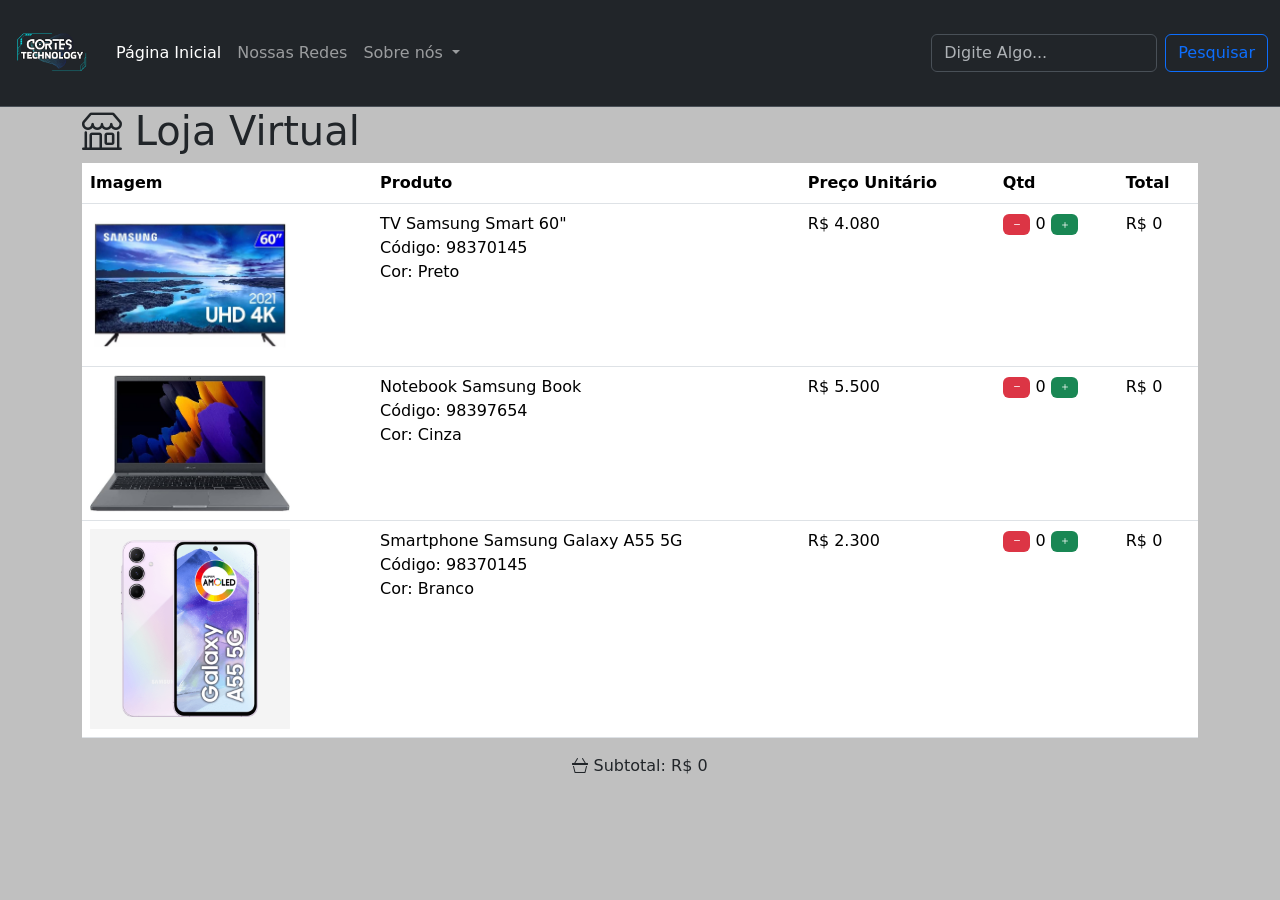
==== index.html @ 38ce994c "Rename CortesTech.html to index.html" ====
<!DOCTYPE html>
<html>
    <head>
        <title>Cortes Tecnologia</title>

        <meta charset="UTF-8">
      <link href="https://cdn.jsdelivr.net/npm/bootstrap@5.3.3/dist/css/bootstrap.min.css" rel="stylesheet" integrity="sha384-QWTKZyjpPEjISv5WaRU9OFeRpok6YctnYmDr5pNlyT2bRjXh0JMhjY6hW+ALEwIH" crossorigin="anonymous">
      <link rel="stylesheet" href="https://cdn.jsdelivr.net/npm/bootstrap-icons@1.11.3/font/bootstrap-icons.min.css">
      <link rel="preconnect" href="https://fonts.googleapis.com" />
      <link rel="preconnect" href="https://fonts.gstatic.com" crossorigin />
      <link href="https://fonts.googleapis.com/css2?family=Outfit:wght@100..900&display=swap" rel="stylesheet" />
      <link rel="stylesheet" href="src/css/reset.css">
      <link rel="stylesheet" href="src/css/estilo.css">    
        <script src="src/Js/CTech.js"></script>
    </head>
<body>

  <nav class="navbar navbar-expand-lg bg-dark border-bottom border-body" data-bs-theme="dark">
    <div class="container-fluid">
      <a class="navbar-brand" href="#">
        <img src="src/img/Black and White Monochrome Tech Logo.png" alt="Logo Loja" width="80" height="80">
      </a>
      <button class="navbar-toggler" type="button" data-bs-toggle="collapse" data-bs-target="#navbarSupportedContent" aria-controls="navbarSupportedContent" aria-expanded="false" aria-label="Toggle navigation">
        <span class="navbar-toggler-icon"></span>
      </button>
      <div class="collapse navbar-collapse" id="navbarSupportedContent">
        <ul class="navbar-nav me-auto mb-2 mb-lg-0">
          <li class="nav-item">
            <a class="nav-link active" aria-current="page" href="#">Página Inicial</a>
          </li>
          <li class="nav-item">
            <a class="nav-link" href="#" onclick="link_1()" id="linkDir2">Nossas Redes</a>
          </li>
          <li class="nav-item dropdown">
            <a class="nav-link dropdown-toggle" href="#" role="button" data-bs-toggle="dropdown" aria-expanded="false">
              Sobre nós
            </a>
            <ul class="dropdown-menu" id="menuSn">
              <li><a class="dropdown-item" href="#" onclick="link_2()">Diretoria</a></li>
              <li><a class="dropdown-item" href="#" onclick="link_3()">Visão e Comprometimento</a></li>
              <li><hr class="dropdown-divider"></li>
              <li><a class="dropdown-item" href="#" onclick="link_4()">Nasce uma ideia</a></li>
            </ul>
          </li>
          
        <!--  <li class="nav-item">
            <a class="nav-link disabled" aria-disabled="true">Em breve</a>
          </li> -->

        </ul>
        <form class="d-flex" role="Digite Algo...">
          <input class="form-control me-2" type="Digite Algo..." placeholder="Digite Algo..." aria-label="Digite Algo...">
          <button class="btn btn-outline-primary" type="submit">Pesquisar</button>
        </form>
      </div>
    </div>
  </nav>

  <div class="container">
    <h1 class="bi bi-shop"> Loja Virtual</h1>
    <table class="table table-hover">
        <thead>
            <tr>
                <th>Imagem</th>
                <th>Produto</th>
                <th>Preço Unitário</th>
                <th>Qtd</th>
                <th>Total</th>
            </tr>
        </thead>
        <tbody>

            <tr>
            <td><img src="src/img/TVSamsung60pol.jpg" alt="Produto 1" width="200"></td>
                <td>  <!-- Produto -->
                    <div>TV Samsung Smart 60"</div>
                    <div>Código: 98370145</div>
                    <div>Cor: Preto</div>
                </td>
                <td id="valor_1">R$ 4.080</td>  <!-- Preço Unitário -->
                <td><span class="badge text-bg-danger"><i class="bi bi-dash" onclick="alterarQtd(1, '-')"></i></span>
                    <span id="qtd_1">0</span>  <!-- Qtd -->
                    <span class="badge text-bg-success" onclick="alterarQtd(1, '+')"><i class="bi bi-plus"></i></span>
                </td>
                <td id="total_1">R$ 0</td>  <!-- Total -->
            </tr>

            <tr>
                <td><img src="src/img/NotebookSamsungBook.jpg" alt="Produto 2" width="200"></td>
                <td> <!-- Produto -->
                    <div>Notebook Samsung Book</div>
                    <div>Código: 98397654</div>
                    <div>Cor: Cinza</div>
                </td>
                <td id="valor_2">R$ 5.500</td>  <!-- Preço Unitário -->
                <td><span class="badge text-bg-danger"><i class="bi bi-dash" onclick="alterarQtd(2, '-')"></i></span>
                    <span id="qtd_2">0</span>  <!-- Qtd -->
                    <span class="badge text-bg-success" onclick="alterarQtd(2, '+')"><i class="bi bi-plus"></i></span>
                </td>
                <td id="total_2">R$ 0</td>  <!-- Total -->
            </tr>

            <tr>
                <td><img src="src/img/GalaxyA55.png" alt="Produto 3" width="200"></td>
                <td> <!-- Produto -->
                    <div>Smartphone Samsung Galaxy A55 5G</div>
                    <div>Código: 98370145</div>
                    <div>Cor: Branco</div>
                </td>
                <td id="valor_3">R$ 2.300</td>  <!-- Preço Unitário -->
                <td><span class="badge text-bg-danger"><i class="bi bi-dash" onclick="alterarQtd(3, '-')"></i></span>
                    <span id="qtd_3">0</span>  <!-- Qtd -->
                    <span class="badge text-bg-success" onclick="alterarQtd(3, '+')"><i class="bi bi-plus"></i></span>
                </td>
                <td id="total_3">R$ 0</td>  <!-- Total -->
            </tr>

        </tbody>
    </table>
    <footer class="text-center">
        <span><i class="bi bi-basket3"></i> Subtotal: R$ <span id="subtotal"> 0 </span></span>
    </footer>
</div>

  <script src="https://cdn.jsdelivr.net/npm/bootstrap@5.3.3/dist/js/bootstrap.bundle.min.js" integrity="sha384-YvpcrYf0tY3lHB60NNkmXc5s9fDVZLESaAA55NDzOxhy9GkcIdslK1eN7N6jIeHz" crossorigin="anonymous"></script>

</body>
</html>
---- src/css/estilo.css ----
body{
    background-color: #C0C0C0;
}
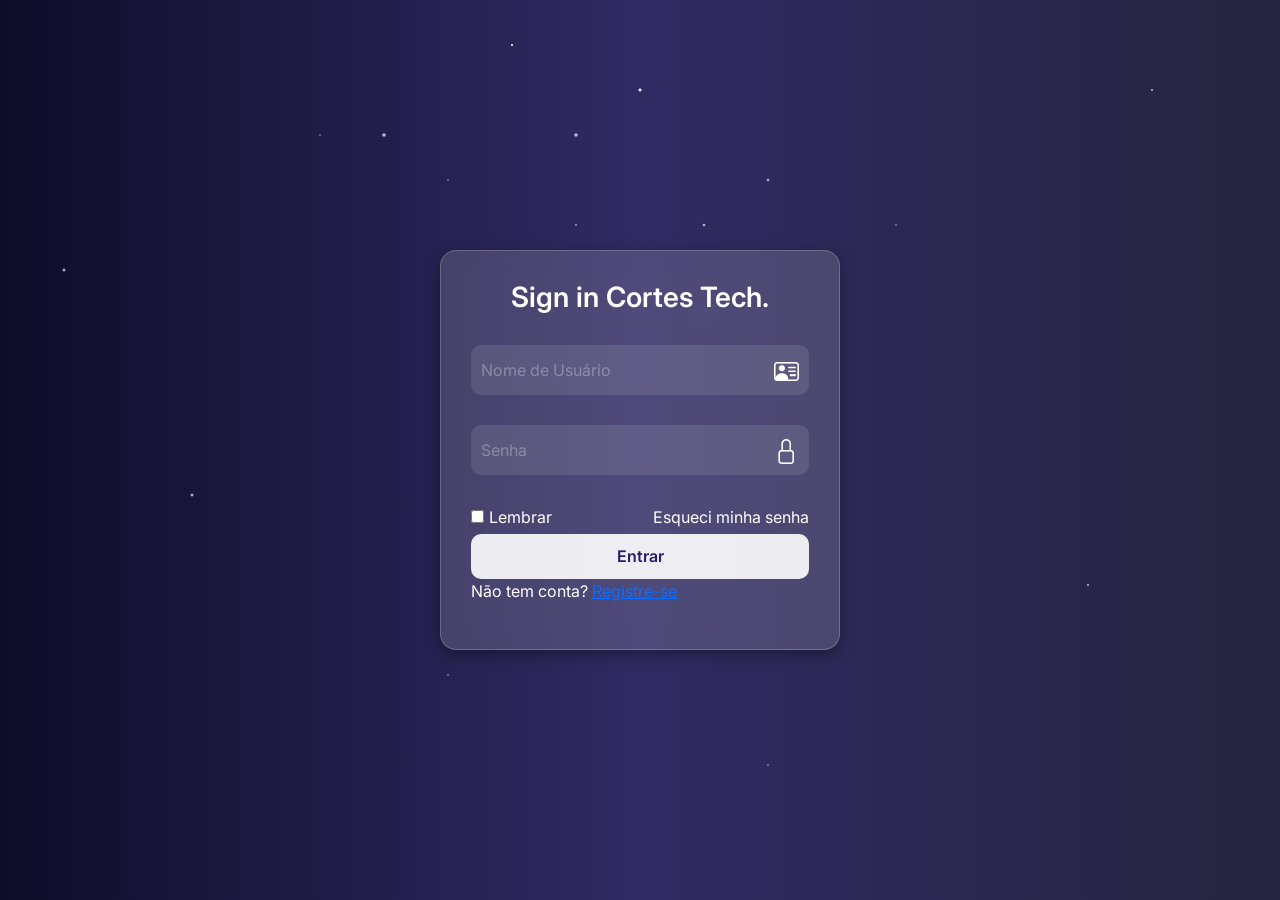
==== commit bf8625f2: "Add files via upload" ====
--- a/index.html
+++ b/index.html
@@ -1,128 +1,49 @@
 <!DOCTYPE html>
-<html>
-    <head>
-        <title>Cortes Tecnologia</title>
+<html lang="pt-br">
+<head>
+    <meta charset="UTF-8">
+    <meta name="viewport" content="width=device-width, initial-scale=1.0">
+    <link href="https://cdn.jsdelivr.net/npm/bootstrap@5.3.6/dist/css/bootstrap.min.css" rel="stylesheet" integrity="sha384-4Q6Gf2aSP4eDXB8Miphtr37CMZZQ5oXLH2yaXMJ2w8e2ZtHTl7GptT4jmndRuHDT" crossorigin="anonymous">
+    <link rel="stylesheet" href="https://cdn.jsdelivr.net/npm/bootstrap-icons@1.12.1/font/bootstrap-icons.min.css">
+    <link rel="stylesheet" href="src/css/style.css">
+    <title>Cortes Tech Login</title>
+</head>
+<body>
+    <div class="bg-animation"></div>
+    <div class="stars"></div>
+    <div class="stars2"></div>
+    <div class="stars3"></div>
+    <div class="stars4"></div>
+    
+    
+    <div class="formulario">
+        <h1>Sign in Cortes Tech.</h1>
+        <form action="#">
+            <div class="caixa-form">
+            <input type="text" placeholder="Nome de Usuário" required>
+            <i class="bi bi-person-vcard"></i>
+        </div>
 
-        <meta charset="UTF-8">
-      <link href="https://cdn.jsdelivr.net/npm/bootstrap@5.3.3/dist/css/bootstrap.min.css" rel="stylesheet" integrity="sha384-QWTKZyjpPEjISv5WaRU9OFeRpok6YctnYmDr5pNlyT2bRjXh0JMhjY6hW+ALEwIH" crossorigin="anonymous">
-      <link rel="stylesheet" href="https://cdn.jsdelivr.net/npm/bootstrap-icons@1.11.3/font/bootstrap-icons.min.css">
-      <link rel="preconnect" href="https://fonts.googleapis.com" />
-      <link rel="preconnect" href="https://fonts.gstatic.com" crossorigin />
-      <link href="https://fonts.googleapis.com/css2?family=Outfit:wght@100..900&display=swap" rel="stylesheet" />
-      <link rel="stylesheet" href="src/css/reset.css">
-      <link rel="stylesheet" href="src/css/estilo.css">    
-        <script src="src/Js/CTech.js"></script>
-    </head>
-<body>
+            <div class="caixa-form">
+            <input type="text" placeholder="Senha" required> 
+            <i class="bi bi-lock"></i>
+        </div>
 
-  <nav class="navbar navbar-expand-lg bg-dark border-bottom border-body" data-bs-theme="dark">
-    <div class="container-fluid">
-      <a class="navbar-brand" href="#">
-        <img src="src/img/Black and White Monochrome Tech Logo.png" alt="Logo Loja" width="80" height="80">
-      </a>
-      <button class="navbar-toggler" type="button" data-bs-toggle="collapse" data-bs-target="#navbarSupportedContent" aria-controls="navbarSupportedContent" aria-expanded="false" aria-label="Toggle navigation">
-        <span class="navbar-toggler-icon"></span>
-      </button>
-      <div class="collapse navbar-collapse" id="navbarSupportedContent">
-        <ul class="navbar-nav me-auto mb-2 mb-lg-0">
-          <li class="nav-item">
-            <a class="nav-link active" aria-current="page" href="#">Página Inicial</a>
-          </li>
-          <li class="nav-item">
-            <a class="nav-link" href="#" onclick="link_1()" id="linkDir2">Nossas Redes</a>
-          </li>
-          <li class="nav-item dropdown">
-            <a class="nav-link dropdown-toggle" href="#" role="button" data-bs-toggle="dropdown" aria-expanded="false">
-              Sobre nós
-            </a>
-            <ul class="dropdown-menu" id="menuSn">
-              <li><a class="dropdown-item" href="#" onclick="link_2()">Diretoria</a></li>
-              <li><a class="dropdown-item" href="#" onclick="link_3()">Visão e Comprometimento</a></li>
-              <li><hr class="dropdown-divider"></li>
-              <li><a class="dropdown-item" href="#" onclick="link_4()">Nasce uma ideia</a></li>
-            </ul>
-          </li>
-          
-        <!--  <li class="nav-item">
-            <a class="nav-link disabled" aria-disabled="true">Em breve</a>
-          </li> -->
+            <div class="caixa-senha">
+            <label><input type="checkbox">Lembrar</label>
+            
+            <a href="#">Esqueci minha senha</a>
+            </div>
 
-        </ul>
-        <form class="d-flex" role="Digite Algo...">
-          <input class="form-control me-2" type="Digite Algo..." placeholder="Digite Algo..." aria-label="Digite Algo...">
-          <button class="btn btn-outline-primary" type="submit">Pesquisar</button>
+            <button type="submit">Entrar</button>
+
+            <div class="registro">
+            <p>Não tem conta? <a href="#">Registre-se</a> </p>
+            </div>
+
         </form>
-      </div>
     </div>
-  </nav>
+    
+</body>
 
-  <div class="container">
-    <h1 class="bi bi-shop"> Loja Virtual</h1>
-    <table class="table table-hover">
-        <thead>
-            <tr>
-                <th>Imagem</th>
-                <th>Produto</th>
-                <th>Preço Unitário</th>
-                <th>Qtd</th>
-                <th>Total</th>
-            </tr>
-        </thead>
-        <tbody>
-
-            <tr>
-            <td><img src="src/img/TVSamsung60pol.jpg" alt="Produto 1" width="200"></td>
-                <td>  <!-- Produto -->
-                    <div>TV Samsung Smart 60"</div>
-                    <div>Código: 98370145</div>
-                    <div>Cor: Preto</div>
-                </td>
-                <td id="valor_1">R$ 4.080</td>  <!-- Preço Unitário -->
-                <td><span class="badge text-bg-danger"><i class="bi bi-dash" onclick="alterarQtd(1, '-')"></i></span>
-                    <span id="qtd_1">0</span>  <!-- Qtd -->
-                    <span class="badge text-bg-success" onclick="alterarQtd(1, '+')"><i class="bi bi-plus"></i></span>
-                </td>
-                <td id="total_1">R$ 0</td>  <!-- Total -->
-            </tr>
-
-            <tr>
-                <td><img src="src/img/NotebookSamsungBook.jpg" alt="Produto 2" width="200"></td>
-                <td> <!-- Produto -->
-                    <div>Notebook Samsung Book</div>
-                    <div>Código: 98397654</div>
-                    <div>Cor: Cinza</div>
-                </td>
-                <td id="valor_2">R$ 5.500</td>  <!-- Preço Unitário -->
-                <td><span class="badge text-bg-danger"><i class="bi bi-dash" onclick="alterarQtd(2, '-')"></i></span>
-                    <span id="qtd_2">0</span>  <!-- Qtd -->
-                    <span class="badge text-bg-success" onclick="alterarQtd(2, '+')"><i class="bi bi-plus"></i></span>
-                </td>
-                <td id="total_2">R$ 0</td>  <!-- Total -->
-            </tr>
-
-            <tr>
-                <td><img src="src/img/GalaxyA55.png" alt="Produto 3" width="200"></td>
-                <td> <!-- Produto -->
-                    <div>Smartphone Samsung Galaxy A55 5G</div>
-                    <div>Código: 98370145</div>
-                    <div>Cor: Branco</div>
-                </td>
-                <td id="valor_3">R$ 2.300</td>  <!-- Preço Unitário -->
-                <td><span class="badge text-bg-danger"><i class="bi bi-dash" onclick="alterarQtd(3, '-')"></i></span>
-                    <span id="qtd_3">0</span>  <!-- Qtd -->
-                    <span class="badge text-bg-success" onclick="alterarQtd(3, '+')"><i class="bi bi-plus"></i></span>
-                </td>
-                <td id="total_3">R$ 0</td>  <!-- Total -->
-            </tr>
-
-        </tbody>
-    </table>
-    <footer class="text-center">
-        <span><i class="bi bi-basket3"></i> Subtotal: R$ <span id="subtotal"> 0 </span></span>
-    </footer>
-</div>
-
-  <script src="https://cdn.jsdelivr.net/npm/bootstrap@5.3.3/dist/js/bootstrap.bundle.min.js" integrity="sha384-YvpcrYf0tY3lHB60NNkmXc5s9fDVZLESaAA55NDzOxhy9GkcIdslK1eN7N6jIeHz" crossorigin="anonymous"></script>
-
-</body>
-</html>
+</html>
--- a/src/css/style.css
+++ b/src/css/style.css
@@ -0,0 +1,186 @@
+
+
+/* .card{
+    margin: 0 auto;
+    padding: 2em;
+    width: 300px;
+    background: #1c1f2b;
+    text-align: center;
+    border-radius: 10px;
+    position: relative;
+}
+
+@property --angle{
+    syntax: "<angle>";
+    initial-value: 0deg;
+    inherits: false;
+}
+
+.card::after, .card::before{
+    content: '';
+    position: absolute;
+    height: 100%;
+    width: 100%;
+    background-image: conic-gradient(from var(--angle), #ff4545, #00ff99, #006aff, #ff0095);
+    top: 50%;
+    left: 50%;
+    translate: -50% -50%;
+    z-index: -1;
+    padding: 3px;
+    border-radius: 10px;
+    animation: 3s spin linear infinite;
+}
+
+.card::before{
+    filter: blur(1.5rem);
+    opacity: 0.5;
+}
+
+@keyframes spin{
+    from{
+        --angle: 0deg;
+    }
+    to{
+        --angle: 360deg;
+    }
+} */
+
+@import url('https://fonts.googleapis.com/css2?family=Bebas+Neue&family=Epilogue:ital,wght@0,100..900;1,100..900&family=Inter:ital,opsz,wght@0,14..32,100..900;1,14..32,100..900&family=Merriweather:ital,opsz,wght@0,18..144,300..900;1,18..144,300..900&family=Roboto:ital,wght@0,100..900;1,100..900&family=Teko:wght@300..700&display=swap');
+
+* {
+    margin: 0;
+    padding: 0;
+    box-sizing: border-box;
+    font-family: "Inter", sans-serif;   
+}
+
+ body {
+    display: flex;
+    justify-content: center;
+    align-items: center;
+    min-height: 100vh;
+    overflow: hidden;
+    background: linear-gradient(90deg,#0f0c29, #302b63, #24243e);  
+    position: relative;
+} 
+
+.stars {
+    position: fixed;
+    top: 0;
+    left: 0;
+    width: 100%;
+    height: 100%;
+    background-image: 
+    radial-gradient(1px 1px at 25% 15%, #fff, transparent),
+    radial-gradient(1px 1px at 50% 40%, #fff, transparent),
+    radial-gradient(2px 2px at 15% 55%, #fff, transparent),
+    radial-gradient(1px 1px at 70% 25%, #fff, transparent),
+    radial-gradient(1.5px 1.5px at 85% 65%, #fff, transparent),
+    radial-gradient(1px 1px at 35% 75%, #fff, transparent),
+    radial-gradient(1.5px 1.5px at 90% 10%, #fff, transparent),
+    radial-gradient(2px 2px at 5% 30%, #fff, transparent),
+    radial-gradient(1px 1px at 60% 85%, #fff, transparent),
+    radial-gradient(1.5px 1.5px at 40% 5%, #fff, transparent),
+    radial-gradient(1.5px 1.5px at 40% 5%, #fff, transparent),
+    radial-gradient(2px 2px at 50% 10%, #fff, transparent),
+    radial-gradient(1px 1px at 35% 20%, #fff, transparent),
+    radial-gradient(2.5px 2.5px at 45% 15%, #fff, transparent),
+    radial-gradient(1.8px 1.8px at 55% 25%, #fff, transparent),
+    radial-gradient(2px 2px at 50% 10%, #fff, transparent),
+    radial-gradient(1.8px 1.8px at 60% 20%, #fff, transparent),
+    radial-gradient(2.5px 2.5px at 30% 15%, #fff, transparent),
+    radial-gradient(1.2px 1.2px at 45% 25%, #fff, transparent),
+    radial-gradient(3px 3px at 55% 35%, #fff, transparent);
+} 
+
+.formulario {
+    width: 400px;
+    background-color: rgba(255,255,255, 0.15);
+    border: 1px solid rgba(255,255,255, 0.2);
+    backdrop-filter: blur(10px);
+    box-shadow: rgba(0, 0, 0, 0.35) 0px 5px 15px;
+    color: white;
+    border-radius: 16px;
+    padding: 30px;
+}
+
+.formulario h1 {
+    font-size: 28px;
+    text-align: center;
+    margin-bottom: 30px;
+    font-weight: 600;
+}
+
+.caixa-form {
+    position: relative;
+    margin-bottom: 30px;
+}
+
+.caixa-form input {
+    width: 100%;
+    height: 50px;
+    border: none;
+    border-radius: 10px;
+    outline: none;
+    color: #fff;
+    background-color: rgba(255,255,255, 0.10);
+    padding: 0 10px;
+    font-size: 16px;
+}
+
+.caixa-form input::placeholder {
+    color: rgba(255,255,255, 0.3);
+}
+
+.caixa-form i {
+    position: absolute;
+    right: 10px;
+    font-size: 25px;
+    top: 18%;
+}
+
+.caixa-senha {
+    display: flex;
+    align-items: center;
+    justify-content: space-between;
+    margin-bottom: 5px;
+    font-size: 16px;
+}
+
+.caixa-senha label {
+    display: flex;
+    align-items: center;
+    gap: 5px;
+}
+
+
+.caixa-senha label input {
+    accent-color: #7629ce;
+}
+
+.caixa-senha a {
+    text-decoration: none;
+    color: #fff;
+}
+
+.caixa-senha a:hover {
+    text-decoration: underline
+}
+
+button {
+    width: 100%;
+    height: 45px;
+    background-color: rgba(255,255,255, 0.9);
+    border: none;
+    border-radius: 10px;
+    outline: none;
+    color: #2a1b6b;
+    font-size: 16px;
+    font-weight: 600;
+    transition: all 0.5;
+}
+
+button:hover {
+    background-color: #fff;
+    transform: translateY(-2px);
+}
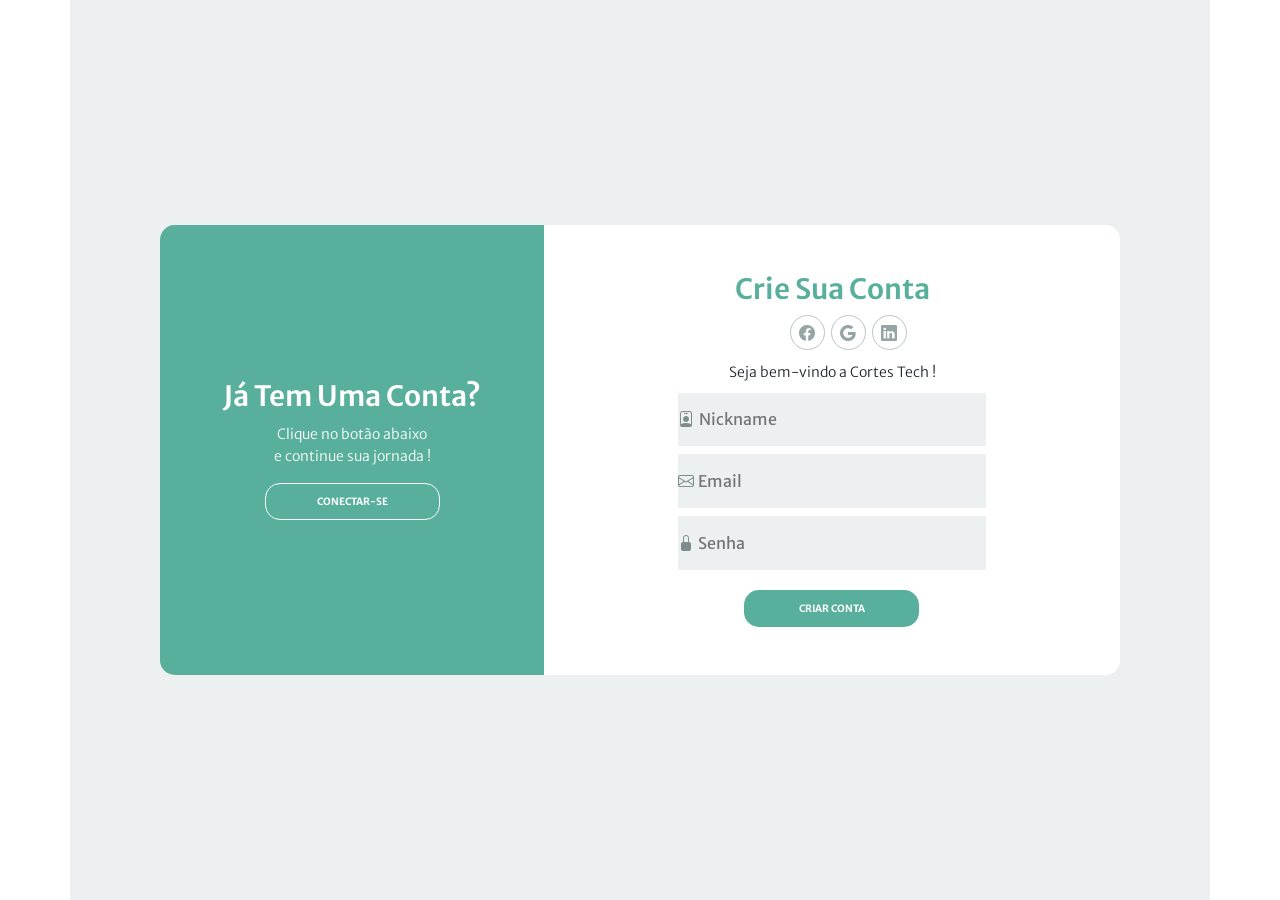
==== commit fba91568: "Add files via upload" ====
--- a/index.html
+++ b/index.html
@@ -9,41 +9,96 @@
     <title>Cortes Tech Login</title>
 </head>
 <body>
-    <div class="bg-animation"></div>
-    <div class="stars"></div>
-    <div class="stars2"></div>
-    <div class="stars3"></div>
-    <div class="stars4"></div>
-    
-    
-    <div class="formulario">
-        <h1>Sign in Cortes Tech.</h1>
-        <form action="#">
-            <div class="caixa-form">
-            <input type="text" placeholder="Nome de Usuário" required>
-            <i class="bi bi-person-vcard"></i>
-        </div>
+   <div class="container">
+    <div class="content first-content">
+        <div class="first-column">
+            <h2 class="title title-wh">Já tem uma conta?</h2>
+            <p class="description first-description">Clique no botão abaixo</p>
+            <p class="description first-description">e continue sua jornada !
+            </p>
+            <button id="conectar-se" class="btn first-btn">Conectar-se</button>
+        </div> <!-- first column -->
 
-            <div class="caixa-form">
-            <input type="text" placeholder="Senha" required> 
-            <i class="bi bi-lock"></i>
-        </div>
+        <div class="second-column">
+            <h2 class="title title-ca">Crie sua conta</h2>
+            <div class="socialmedia"> 
+                <ul class="list-sm">
+    <a href="">
+        <li class="item-sm"><i class="bi bi-facebook"></i></li>
+    </a>
+    <a href="#">
+        <li class="item-sm"><i class="bi bi-google"></i></li>
+        </a>
+    <a href="#">
+        <li class="item-sm"><i class="bi bi-linkedin"></i></li>
+    </a>
+            </ul>
+         </div> <!-- social media -->
+        <p class="description">Seja bem-vindo a Cortes Tech !</p>
+         <form class="form">
 
-            <div class="caixa-senha">
-            <label><input type="checkbox">Lembrar</label>
-            
-            <a href="#">Esqueci minha senha</a>
-            </div>
+            <label class="label-input" for="">
+            <i class="bi bi-person-badge icon-modify"></i>
+            <input type="text" placeholder="Nickname">
+            </label>
 
-            <button type="submit">Entrar</button>
+            <label class="label-input icon-modify" for="">
+            <i class="bi bi-envelope"></i>    
+            <input type="email" placeholder="Email">
+            </label>
 
-            <div class="registro">
-            <p>Não tem conta? <a href="#">Registre-se</a> </p>
-            </div>
+            <label class="label-input icon-modify" for="">
+            <i class="bi bi-lock-fill"></i>    
+            <input type="password" placeholder="Senha">
+            </label>
+            <button class="btn second-btn">Criar conta</button>
 
-        </form>
-    </div>
-    
+         </form>
+    </div> <!-- second column -->
+    </div><!-- first content -->
+
+    <div class="content second-content">
+         <div class="first-column">
+            <h2 class="title title-wh">Novo por aqui?</h2>
+            <p class="description first-description">use seu email para se registrar</p>
+            <p class="description first-description">E inicie sua jornada conosco !</p>
+            <button id="registre-se" class="btn first-btn">registre-se</button>
+        </div> <!-- first column -->
+
+        <div class="second-column">
+            <h2 class="title title-ca"> Cortes Tech.</h2>
+            <div class="socialmedia"> 
+                <ul class="list-sm">
+                <a href="">
+        <li class="item-sm"><i class="bi bi-facebook"></i></li>
+    </a>
+    <a href="#">
+        <li class="item-sm"><i class="bi bi-google"></i></li>
+        </a>
+    <a href="#">
+        <li class="item-sm"><i class="bi bi-linkedin"></i></li>
+    </a>
+            </ul>
+         </div> <!-- social media -->
+        <p class="description second-description">Faça login para continuar sua jornada!</p>
+         <form class="form">
+
+            <label class="label-input icon-modify" for="">
+            <i class="bi bi-envelope"></i>    
+            <input type="email" placeholder="Email">
+            </label>
+
+            <label class="label-input icon-modify" for="">
+            <i class="bi bi-lock-fill"></i>    
+            <input type="password" placeholder="Senha">
+            </label>
+            <a href="#" class="password">esqueceu sua senha?</a>
+            <button class="btn second-btn">Entrar</button>
+         </form>
+    </div> <!-- second column -->
+   </div><!-- second content -->
+
+   </div> <!-- container -->
+    <script src="src/js/index.js"></script>
 </body>
-
 </html>
--- a/src/css/style.css
+++ b/src/css/style.css
@@ -1,186 +1,368 @@
-
-
-/* .card{
-    margin: 0 auto;
-    padding: 2em;
-    width: 300px;
-    background: #1c1f2b;
-    text-align: center;
-    border-radius: 10px;
-    position: relative;
-}
-
-@property --angle{
-    syntax: "<angle>";
-    initial-value: 0deg;
-    inherits: false;
-}
-
-.card::after, .card::before{
-    content: '';
-    position: absolute;
-    height: 100%;
-    width: 100%;
-    background-image: conic-gradient(from var(--angle), #ff4545, #00ff99, #006aff, #ff0095);
-    top: 50%;
-    left: 50%;
-    translate: -50% -50%;
-    z-index: -1;
-    padding: 3px;
-    border-radius: 10px;
-    animation: 3s spin linear infinite;
-}
-
-.card::before{
-    filter: blur(1.5rem);
-    opacity: 0.5;
-}
-
-@keyframes spin{
-    from{
-        --angle: 0deg;
-    }
-    to{
-        --angle: 360deg;
-    }
-} */
-
-@import url('https://fonts.googleapis.com/css2?family=Bebas+Neue&family=Epilogue:ital,wght@0,100..900;1,100..900&family=Inter:ital,opsz,wght@0,14..32,100..900;1,14..32,100..900&family=Merriweather:ital,opsz,wght@0,18..144,300..900;1,18..144,300..900&family=Roboto:ital,wght@0,100..900;1,100..900&family=Teko:wght@300..700&display=swap');
+@import url('https://fonts.googleapis.com/css2?family=Bebas+Neue&family=Epilogue:ital,wght@0,100..900;1,100..900&family=Inter:ital,opsz,wght@0,14..32,100..900;1,14..32,100..900&family=Merriweather+Sans:ital,wght@0,300..800;1,300..800&family=Merriweather:ital,opsz,wght@0,18..144,300..900;1,18..144,300..900&family=Roboto:ital,wght@0,100..900;1,100..900&family=Teko:wght@300..700&display=swap');
 
 * {
     margin: 0;
     padding: 0;
     box-sizing: border-box;
-    font-family: "Inter", sans-serif;   
-}
-
- body {
-    display: flex;
+    font-family: "Merriweather Sans", sans-serif;   
+}
+
+.container {
+    display: flex;
+    height: 100vh;
     justify-content: center;
     align-items: center;
-    min-height: 100vh;
-    overflow: hidden;
-    background: linear-gradient(90deg,#0f0c29, #302b63, #24243e);  
+    background-color: #ecf0f1;
+}
+
+.content::before {
+    content: "";
+    position: absolute;
+    width: 40%;
+    height: 100%;
+    background-color: #58af9b;
+    border-top-left-radius: 15px;
+    border-bottom-left-radius: 15px;
+    
+    left: 0%;
+}
+
+.content {
+    background-color: #fff;
+    border-radius: 15px;
+    width: 960px;
+    height: 50%;
+    justify-content: space-between;
+    align-items: center;
     position: relative;
+}
+
+.first-content {
+    display: flex;
+}
+
+.first-content .second-column {
+    z-index: 11;
+}
+
+.title {
+    font-size: 28px;
+    text-transform: capitalize;
+    font-weight: 600;
+}
+
+.title-wh {
+   color: #fff;
+}
+
+.title-ca {
+    color: #58af9b;
+    font-weight: 600;
+}
+
+.description {
+    font-size: 14px;
+    font-weight: 300;
+    margin-top: 5px;
+    line-height: 2px;
+}
+
+.first-description {
+    color: white;
+    margin-top: 20px;
+}
+
+.second-description {
+    color: #7f8c8d;
+    margin-top: 20px;
+}
+
+.btn {
+    border-radius: 15px;
+    text-transform: uppercase;
+    color: #fff;
+    font-size: 10px;
+    padding: 10px 50px;
+    cursor: pointer;
+    font-weight: bold;
+    width: 175px;
+    align-self: center;
+    transition: background-color 0.5s ;
+    margin-top: 1rem;
+}
+
+.first-btn {
+    background-color: transparent;
+    border: 1px solid #fff;
+    margin-top: 10px;
+}
+
+.first-btn:hover {
+    background-color: #fff;
+    color: #58af9b;
+}
+
+
+.second-btn {
+    background-color: #58af9b;
+}
+
+.second-btn:hover {
+    border: 1px solid #58af9b;
+    color: #58af9b;
+    
+}
+
+.first-column {
+    text-align: center;
+    width: 40%;    
+    z-index: 10;
+}
+
+.second-column {
+    width: 60%;
+    display: flex;
+    flex-direction: column;
+    align-items: center;
+}
+
+.list-sm {
+    display: flex;
+    list-style-type: none;
+}
+
+.item-sm {
+    border: 1px solid #bdc3c7;
+    border-radius: 50%;
+    width: 35px;
+    height: 35px;
+    line-height: 35px;
+    text-align: center;
+    transition: background-color 0.5s;
+}
+
+.list-sm a:not(:first-child){
+    margin-left: 6px;
+}
+
+.list-sm a {
+    color: #95a5a6;
+}
+
+.list-sm a:hover .item-sm{
+    background-color: #58af9b;
+    color: #fff;
+}
+
+.form {
+    display: flex;
+    flex-direction: column;
+    width: 55%;
+    text-align: center;
+}
+
+.form input {
+    height: 45px;
+    border: none;
+    background-color: #ecf0f1;
+    margin: 4px;
+    width: 100%;
+}
+
+.label-input {
+    background-color: #ecf0f1;
+    display: flex;
+    align-items: center;
+    margin: 4px;
+}
+
+.icon-modify {
+    color: #7f8c8d;
+    padding: 0.5px;
+}
+
+/* Second Content */
+
+.second-content {
+    position: absolute;
+    display: flex;
+}
+
+.second-content .first-column {
+    order: 2;
+    z-index: -1;
+}
+
+.second-content .second-column {
+    order: 1;
+    z-index: -1;
+}
+
+.form a {
+    color: #34495e;
+    font-size: 14px;
+}
+
+.form a::first-letter {
+    text-transform: capitalize;
 } 
 
-.stars {
-    position: fixed;
-    top: 0;
-    left: 0;
-    width: 100%;
-    height: 100%;
-    background-image: 
-    radial-gradient(1px 1px at 25% 15%, #fff, transparent),
-    radial-gradient(1px 1px at 50% 40%, #fff, transparent),
-    radial-gradient(2px 2px at 15% 55%, #fff, transparent),
-    radial-gradient(1px 1px at 70% 25%, #fff, transparent),
-    radial-gradient(1.5px 1.5px at 85% 65%, #fff, transparent),
-    radial-gradient(1px 1px at 35% 75%, #fff, transparent),
-    radial-gradient(1.5px 1.5px at 90% 10%, #fff, transparent),
-    radial-gradient(2px 2px at 5% 30%, #fff, transparent),
-    radial-gradient(1px 1px at 60% 85%, #fff, transparent),
-    radial-gradient(1.5px 1.5px at 40% 5%, #fff, transparent),
-    radial-gradient(1.5px 1.5px at 40% 5%, #fff, transparent),
-    radial-gradient(2px 2px at 50% 10%, #fff, transparent),
-    radial-gradient(1px 1px at 35% 20%, #fff, transparent),
-    radial-gradient(2.5px 2.5px at 45% 15%, #fff, transparent),
-    radial-gradient(1.8px 1.8px at 55% 25%, #fff, transparent),
-    radial-gradient(2px 2px at 50% 10%, #fff, transparent),
-    radial-gradient(1.8px 1.8px at 60% 20%, #fff, transparent),
-    radial-gradient(2.5px 2.5px at 30% 15%, #fff, transparent),
-    radial-gradient(1.2px 1.2px at 45% 25%, #fff, transparent),
-    radial-gradient(3px 3px at 55% 35%, #fff, transparent);
+.conectar-se-js .first-content .first-column, 
+.conectar-se-js .first-content .second-column {
+    z-index: -1;
+}
+
+ .conectar-se-js .second-content .second-column {
+    z-index: 11;
+}
+
+.conectar-se-js .second-content .first-column {
+    z-index: 13;
+}
+
+.conectar-se-js .content::before {
+    left: 60%;
+    border-top-right-radius: 15px;
+    border-bottom-right-radius: 15px;
+    border-top-left-radius: 0;
+    border-bottom-left-radius: 0;
+    animation: slidein  3s;
+    z-index: 12;
+}
+
+.registre-se-js .content::before {
+    animation: slideout 3s;
+    z-index: 12;
+}
+
+.registre-se-js .second-content .first-column, 
+.registre-se-js .second-content .second-column {
+    z-index: -1;
+}
+ 
+.registre-se-js .first-content .second-column {
+    z-index: 11;
+}
+
+.registre-se-js .first-content .first-column {
+    z-index: 13;
+}
+
+/* Deslocamento do conteúdo atrás do content::before */
+.conectar-se-js .first-content .second-column {
+    z-index: -1;
+    position: relative;
+    animation: deslocamentoEsq 3s;
+}
+
+.registre-se-js .second-content .second-column {
+    position: relative;
+    z-index: -1;
+    animation: deslocamentoDir 3s;
+}
+
+/* Animação do conteúdo */
+ @keyframes deslocamentoEsq {
+    from {
+        left: 0;
+        opacity: 1;
+        z-index: 12;
+    }
+
+    25% {
+        left: -80px;
+        opacity: 0.5;
+    }
+
+    50% {
+        left: -100px;
+        opacity: 0.2;
+    }
+
+    to {
+        left: -110px;
+        opacity: 0;
+        z-index: -1;
+    }
 } 
 
-.formulario {
-    width: 400px;
-    background-color: rgba(255,255,255, 0.15);
-    border: 1px solid rgba(255,255,255, 0.2);
-    backdrop-filter: blur(10px);
-    box-shadow: rgba(0, 0, 0, 0.35) 0px 5px 15px;
-    color: white;
-    border-radius: 16px;
-    padding: 30px;
-}
-
-.formulario h1 {
-    font-size: 28px;
-    text-align: center;
-    margin-bottom: 30px;
-    font-weight: 600;
-}
-
-.caixa-form {
-    position: relative;
-    margin-bottom: 30px;
-}
-
-.caixa-form input {
-    width: 100%;
-    height: 50px;
-    border: none;
-    border-radius: 10px;
-    outline: none;
-    color: #fff;
-    background-color: rgba(255,255,255, 0.10);
-    padding: 0 10px;
-    font-size: 16px;
-}
-
-.caixa-form input::placeholder {
-    color: rgba(255,255,255, 0.3);
-}
-
-.caixa-form i {
-    position: absolute;
-    right: 10px;
-    font-size: 25px;
-    top: 18%;
-}
-
-.caixa-senha {
-    display: flex;
-    align-items: center;
-    justify-content: space-between;
-    margin-bottom: 5px;
-    font-size: 16px;
-}
-
-.caixa-senha label {
-    display: flex;
-    align-items: center;
-    gap: 5px;
-}
-
-
-.caixa-senha label input {
-    accent-color: #7629ce;
-}
-
-.caixa-senha a {
-    text-decoration: none;
-    color: #fff;
-}
-
-.caixa-senha a:hover {
-    text-decoration: underline
-}
-
-button {
-    width: 100%;
-    height: 45px;
-    background-color: rgba(255,255,255, 0.9);
-    border: none;
-    border-radius: 10px;
-    outline: none;
-    color: #2a1b6b;
-    font-size: 16px;
-    font-weight: 600;
-    transition: all 0.5;
-}
-
-button:hover {
-    background-color: #fff;
-    transform: translateY(-2px);
-}+ @keyframes deslocamentoDir {
+    from {
+        left: 0;
+        opacity: 1;
+        z-index: 12;
+    }
+
+    25% {
+        left: 80px;
+        opacity: 0.5;
+    }
+
+    50% {
+        left: 100px;
+        opacity: 0.2;
+    }
+
+    to {
+        left: 110px;
+        opacity: 0;
+        z-index: -1;
+    }
+} 
+
+/* Animação Principal*/
+
+@keyframes slidein {
+    from {
+        left: 0;
+        width: 40%;
+    }
+
+    25% {
+        left: 5%;
+        width: 50%;
+    }
+
+    50% {
+        left: 25%;
+        width: 60%;
+    }
+
+    75% {
+        left: 45%;
+        width: 50%;
+    }
+
+    to {
+        left: 60%;
+        width: 40%;
+    }
+}
+
+@keyframes slideout {
+    from {
+        left: 60%;
+        width: 40%;
+    }
+
+    25% {
+        left: 45%;
+        width: 50%;
+    }
+
+    50% {
+        left: 25%;
+        width: 60%;
+    }
+
+    75% {
+        left: 5%;
+        width: 50%;
+    }
+
+    to {
+        left: 0;
+        width: 40%;
+    }
+} 
+
